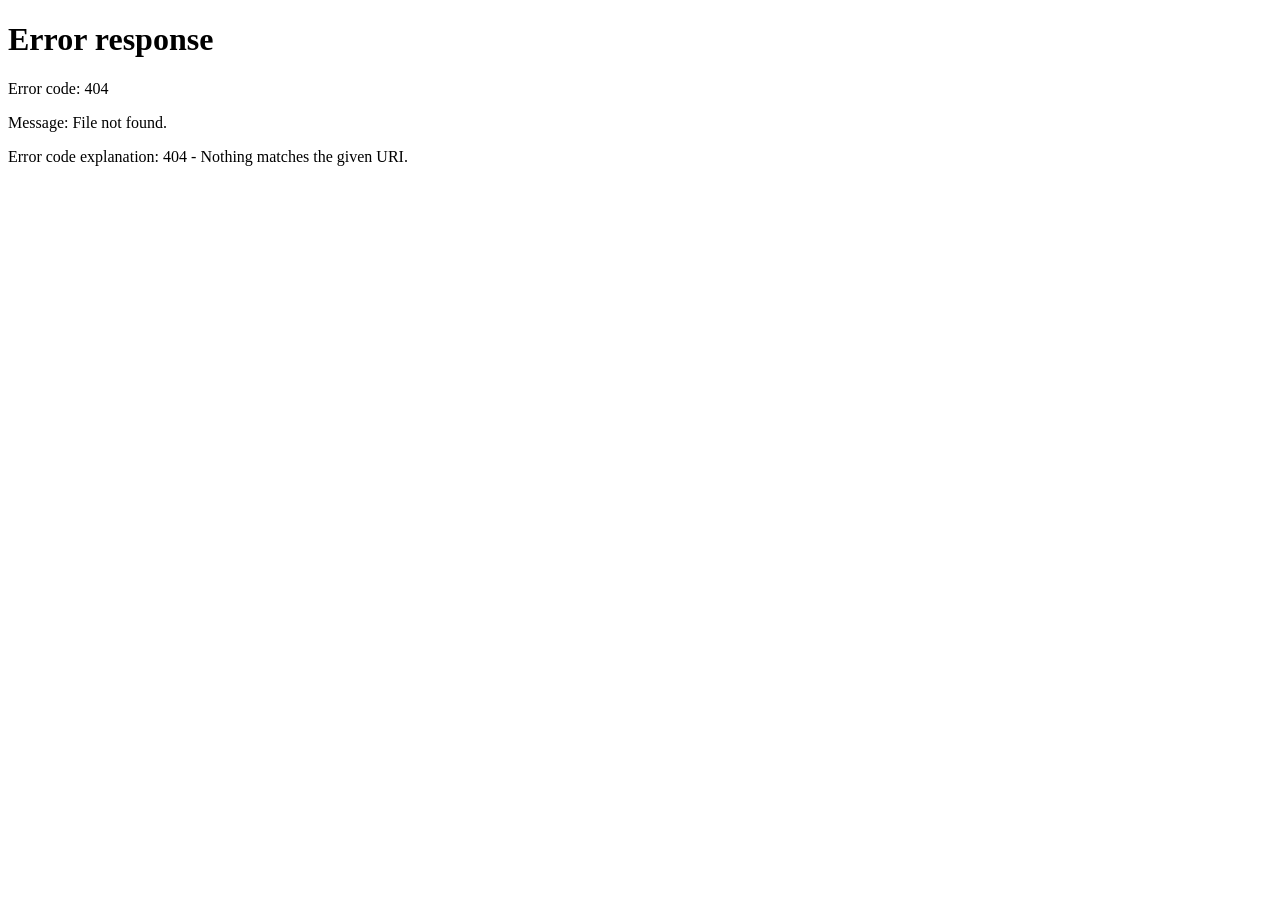
==== backend/src/main/resources/static/index.html @ 9a650f05 "Add admin/client accounts and analytics" ====
<!DOCTYPE html>
<html lang="en">
<head>
  <meta charset="UTF-8">
  <meta name="viewport" content="width=device-width, initial-scale=1">
  <title>Smart Parking</title>
</head>
<body>
  <script>
    // Send each visitor to the right place: admins to /admin/, clients to /client/, everyone else to login.
    fetch("/api/auth/me", { credentials: "same-origin" })
      .then(r => r.ok ? r.json() : null)
      .then(u => { location.replace(!u ? "/login.html" : u.role === "ADMIN" ? "/admin/index.html" : "/client/index.html"); })
      .catch(() => { location.replace("/login.html"); });
  </script>
</body>
</html>
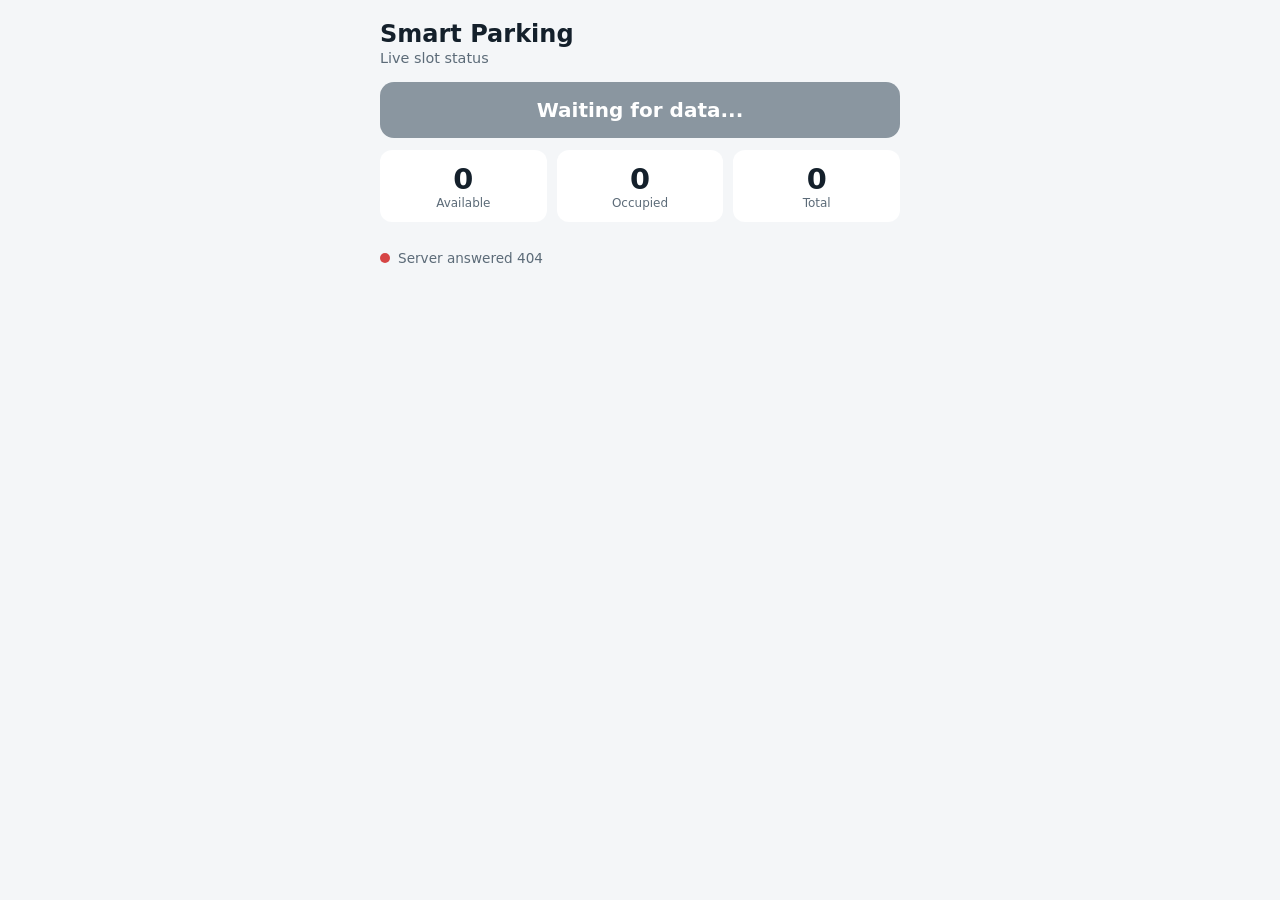
==== commit 6cbaac12: "feat: add Spring Boot backend, ESP32 firmware and phone page Backend receives frames from the ESP32 " ====
--- a/backend/src/main/resources/static/index.html
+++ b/backend/src/main/resources/static/index.html
@@ -1,17 +1,169 @@
-<!DOCTYPE html>
-<html lang="en">
+<!DOCTYPE html>                                              <!-- tells the browser this is a modern HTML page -->
+<html lang="en">                                             <!-- the page language -->
 <head>
-  <meta charset="UTF-8">
-  <meta name="viewport" content="width=device-width, initial-scale=1">
-  <title>Smart Parking</title>
+  <meta charset="UTF-8">                                     <!-- text encoding -->
+  <meta name="viewport" content="width=device-width, initial-scale=1">   <!-- makes the page fit a phone screen -->
+  <title>Smart Parking</title>                               <!-- title shown in the browser tab -->
+  <style>
+    :root {                                                  /* color variables used below */
+      --bg: #f4f6f8;                                         /* page background */
+      --card: #ffffff;                                       /* card background */
+      --text: #14202b;                                       /* main text */
+      --muted: #5c6b78;                                      /* secondary text */
+      --free: #1f9d55;                                       /* green, vacant */
+      --used: #d64545;                                       /* red, occupied */
+      --warn: #d99a1a;                                       /* amber, no recent data */
+      --idle: #8a96a0;                                       /* gray, waiting */
+    }
+    @media (prefers-color-scheme: dark) {                    /* when the phone uses dark mode */
+      :root { --bg: #10161c; --card: #1a232c; --text: #e8eef3; --muted: #9aa8b4; }
+    }
+    * { box-sizing: border-box; }                            /* padding does not make elements wider */
+    body { margin: 0; padding: 16px; background: var(--bg); color: var(--text);
+           font-family: system-ui, -apple-system, "Segoe UI", Roboto, sans-serif; }   /* page look */
+    main { max-width: 520px; margin: 0 auto; }               /* a centered column that suits phones and desktops */
+    h1 { margin: 4px 0 2px; font-size: 1.5rem; }             /* the title */
+    .sub { margin: 0 0 16px; color: var(--muted); font-size: 0.9rem; }   /* the subtitle */
+    .banner { padding: 16px; border-radius: 14px; font-size: 1.25rem; font-weight: 700;
+              text-align: center; color: #fff; background: var(--idle); }   /* the big status box */
+    .banner.ok { background: var(--free); }                  /* green when slots are available */
+    .banner.full { background: var(--used); }                /* red when full */
+    .cards { display: grid; grid-template-columns: repeat(3, 1fr); gap: 10px; margin: 12px 0; }   /* three number cards in a row */
+    .card { background: var(--card); border-radius: 12px; padding: 12px; text-align: center; }    /* one number card */
+    .card .num { font-size: 1.8rem; font-weight: 700; }      /* the big number */
+    .card .cap { font-size: 0.75rem; color: var(--muted); }  /* the small caption under it */
+    .slots { display: grid; grid-template-columns: repeat(auto-fill, minmax(120px, 1fr));
+             gap: 10px; transition: opacity 0.3s; }          /* the grid of slot tiles */
+    .slots.stale { opacity: 0.45; }                          /* dim the tiles when the data is old */
+    .slot { border-radius: 14px; padding: 18px 8px; text-align: center; color: #fff; background: var(--free); }   /* one slot tile, green by default */
+    .slot.used { background: var(--used); }                  /* red when occupied */
+    .slot .name { font-size: 1.3rem; font-weight: 700; }     /* the slot name, e.g. P1 */
+    .slot .state { font-size: 0.85rem; letter-spacing: 0.08em; }   /* VACANT or OCCUPIED */
+    .status { display: flex; align-items: center; gap: 8px; margin-top: 16px;
+              color: var(--muted); font-size: 0.85rem; }     /* the line with the colored dot at the bottom */
+    .dot { width: 10px; height: 10px; border-radius: 50%; background: var(--idle); flex: none; }   /* the round indicator */
+    .dot.ok { background: var(--free); }                     /* green, recent data */
+    .dot.stale { background: var(--warn); }                  /* amber, no recent data */
+    .dot.down { background: var(--used); }                   /* red, cannot reach the server */
+  </style>
 </head>
 <body>
+  <main>
+    <h1>Smart Parking</h1>                                   <!-- page title -->
+    <p class="sub">Live slot status</p>                      <!-- subtitle -->
+    <div id="banner" class="banner">Waiting for data...</div>   <!-- big status box, filled in by the script -->
+    <div class="cards">                                      <!-- the three number cards -->
+      <div class="card"><div class="num" id="free">0</div><div class="cap">Available</div></div>
+      <div class="card"><div class="num" id="used">0</div><div class="cap">Occupied</div></div>
+      <div class="card"><div class="num" id="total">0</div><div class="cap">Total</div></div>
+    </div>
+    <div id="slots" class="slots"></div>                     <!-- slot tiles are added here by the script -->
+    <div class="status"><span id="dot" class="dot"></span><span id="status">Waiting for data...</span></div>   <!-- connection status line -->
+  </main>
+
   <script>
-    // Send each visitor to the right place: admins to /admin/, clients to /client/, everyone else to login.
-    fetch("/api/auth/me", { credentials: "same-origin" })
-      .then(r => r.ok ? r.json() : null)
-      .then(u => { location.replace(!u ? "/login.html" : u.role === "ADMIN" ? "/admin/index.html" : "/client/index.html"); })
-      .catch(() => { location.replace("/login.html"); });
+    const FRAME_URL = "/api/frame";                          // the backend endpoint, a relative address means "the server that sent this page"
+    const POLL_MS = 1000;                                    // ask for new data every second
+    const STALE_AFTER_MS = 10000;                            // no valid frame for 10 seconds counts as stale, same as the dashboard
+    const SLOT_NAMES = [];                                   // optional custom names such as ["P1", "P2"], empty means P1, P2, ...
+
+    let lastValid = 0;                                       // time of the last valid frame, 0 = none yet
+    let problem = "";                                        // text describing a connection problem, empty = no problem
+
+    const $ = id => document.getElementById(id);             // short helper to find an element by its id
+
+    function parseFrame(text) {                              // turns "S:1,0" into [true, false], or null if invalid
+      let s = text.trim();                                   // remove spaces and newlines at the ends
+      if (s.startsWith("S:") || s.startsWith("s:")) s = s.slice(2);   // remove the optional prefix
+      s = s.replace(/[,\s]/g, "");                           // remove commas and spaces
+      if (!/^[01]+$/.test(s)) return null;                   // must be only 1s and 0s, otherwise invalid
+      return Array.from(s, ch => ch === "1");                // '1' means occupied
+    }
+
+    function render(frame) {                                 // draws the numbers, the banner and the slot tiles
+      const used = frame.filter(Boolean).length;             // count the occupied slots
+      const free = frame.length - used;                      // the rest are free
+      $("free").textContent = free;                          // show the available count
+      $("used").textContent = used;                          // show the occupied count
+      $("total").textContent = frame.length;                 // show the total count
+
+      const banner = $("banner");                            // the big status box
+      if (free === 0) {                                      // no free slots
+        banner.textContent = "PARKING FULL";                 // tell the driver
+        banner.className = "banner full";                    // red
+      } else {
+        banner.textContent = free + (free === 1 ? " slot available" : " slots available");   // e.g. "1 slot available"
+        banner.className = "banner ok";                      // green
+      }
+
+      const container = $("slots");                          // where the tiles go
+      container.textContent = "";                            // remove the old tiles
+      frame.forEach((occupied, i) => {                       // one tile per slot
+        const tile = document.createElement("div");          // create the tile
+        tile.className = "slot" + (occupied ? " used" : ""); // red if occupied, green otherwise
+        const name = document.createElement("div");          // create the name line
+        name.className = "name";                             // style it
+        name.textContent = SLOT_NAMES[i] || "P" + (i + 1);   // custom name, or P1, P2, ...
+        const state = document.createElement("div");         // create the status line
+        state.className = "state";                           // style it
+        state.textContent = occupied ? "OCCUPIED" : "VACANT";   // the status text
+        tile.append(name, state);                            // put both lines in the tile
+        container.append(tile);                              // put the tile in the grid
+      });
+    }
+
+    function refreshStatus() {                               // updates the line and the dot at the bottom
+      const dot = $("dot");                                  // the round indicator
+      const text = $("status");                              // the text next to it
+      const slots = $("slots");                              // the tile grid
+
+      if (problem) {                                         // the server cannot be reached
+        dot.className = "dot down";                          // red dot
+        text.textContent = problem;                          // show what is wrong
+        slots.classList.add("stale");                        // dim the tiles
+        return;                                              // nothing more to show
+      }
+      if (lastValid === 0) {                                 // connected, but no frame yet
+        dot.className = "dot";                               // gray dot
+        text.textContent = "Waiting for sensor data...";     // say so
+        return;
+      }
+      const ago = Math.round((Date.now() - lastValid) / 1000);   // seconds since the last valid frame
+      const when = new Date(lastValid).toLocaleTimeString(); // the time of that frame
+      if (Date.now() - lastValid > STALE_AFTER_MS) {         // too old
+        dot.className = "dot stale";                         // amber dot
+        text.textContent = "Last update " + when + " (" + ago + "s ago), no recent data";   // warn
+        slots.classList.add("stale");                        // dim the tiles
+      } else {                                               // fresh
+        dot.className = "dot ok";                            // green dot
+        text.textContent = "Last update " + when + " (" + ago + "s ago)";   // show the age
+        slots.classList.remove("stale");                     // normal brightness
+      }
+    }
+
+    async function poll() {                                  // asks the backend for the latest frame, then schedules itself again
+      try {
+        const signal = AbortSignal.timeout ? AbortSignal.timeout(3000) : undefined;   // give up after 3 seconds where supported
+        const response = await fetch(FRAME_URL, { cache: "no-store", signal });       // ask the backend, never use a cached answer
+        if (response.ok) {                                   // the backend answered normally
+          problem = "";                                      // no problem
+          const frame = parseFrame(await response.text());  // read and validate the text
+          if (frame) {                                       // a valid frame
+            lastValid = Date.now();                          // remember when it arrived
+            render(frame);                                   // draw it
+          }                                                  // an empty answer means the sensor is quiet, keep the old picture
+        } else {
+          problem = "Server answered " + response.status;    // for example 401 or 404
+        }
+      } catch (error) {
+        problem = "Cannot reach the server, check the Wi-Fi";   // no connection at all
+      }
+      refreshStatus();                                       // update the status line
+      setTimeout(poll, POLL_MS);                             // ask again after a second, only after this request finished
+    }
+
+    poll();                                                  // start asking
+    setInterval(refreshStatus, 1000);                        // keep the "seconds ago" text moving
   </script>
 </body>
-</html>
+</html>
